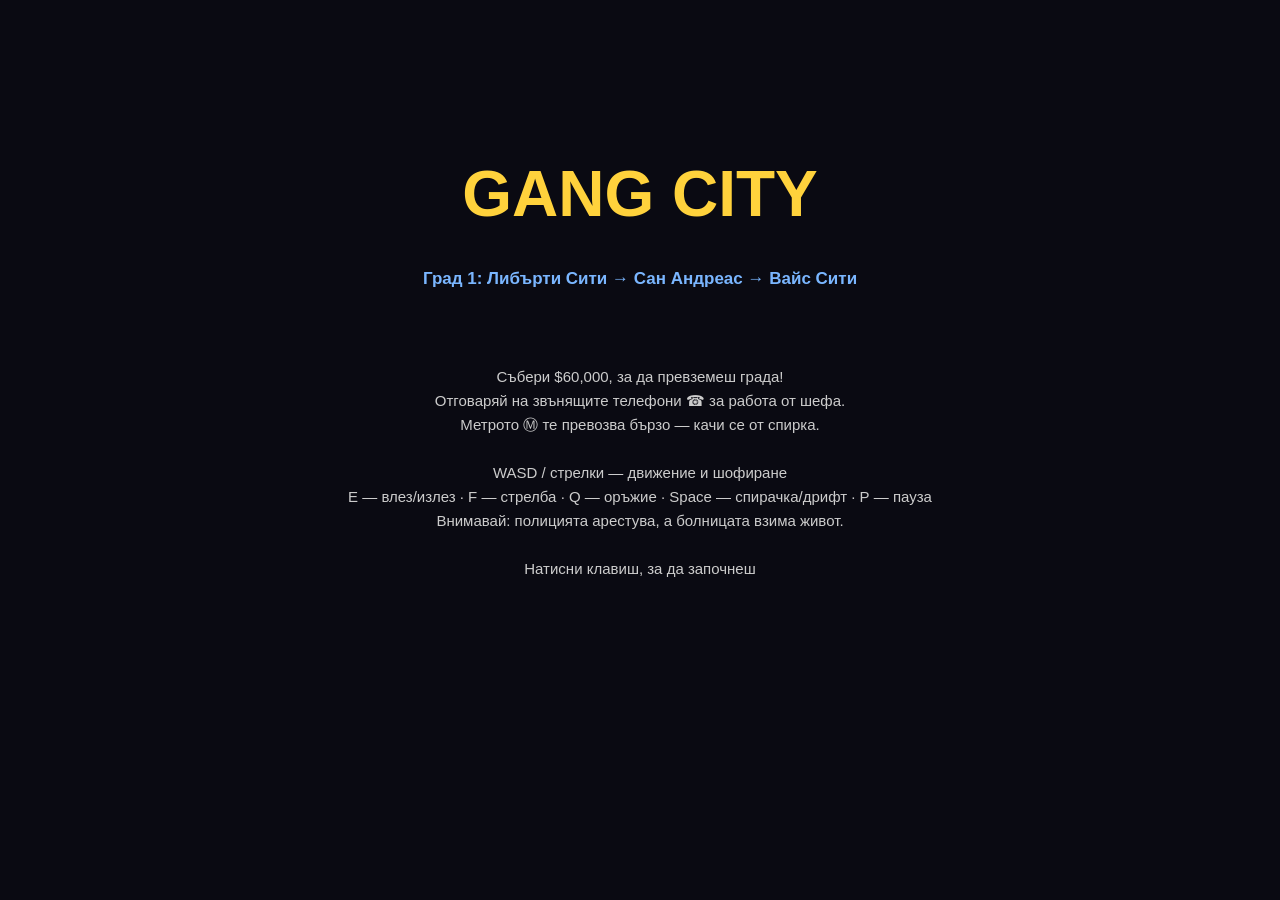
==== index.html @ 519e1910 "Add three cities, elevated metro with rideable trains, GitHub Pages deploy Cities now rotate like th" ====
<!DOCTYPE html>
<html lang="bg">
<head>
<meta charset="utf-8">
<meta http-equiv="refresh" content="0; url=web/">
<title>GangCity</title>
</head>
<body>
<p><a href="web/">Играй GangCity →</a></p>
</body>
</html>
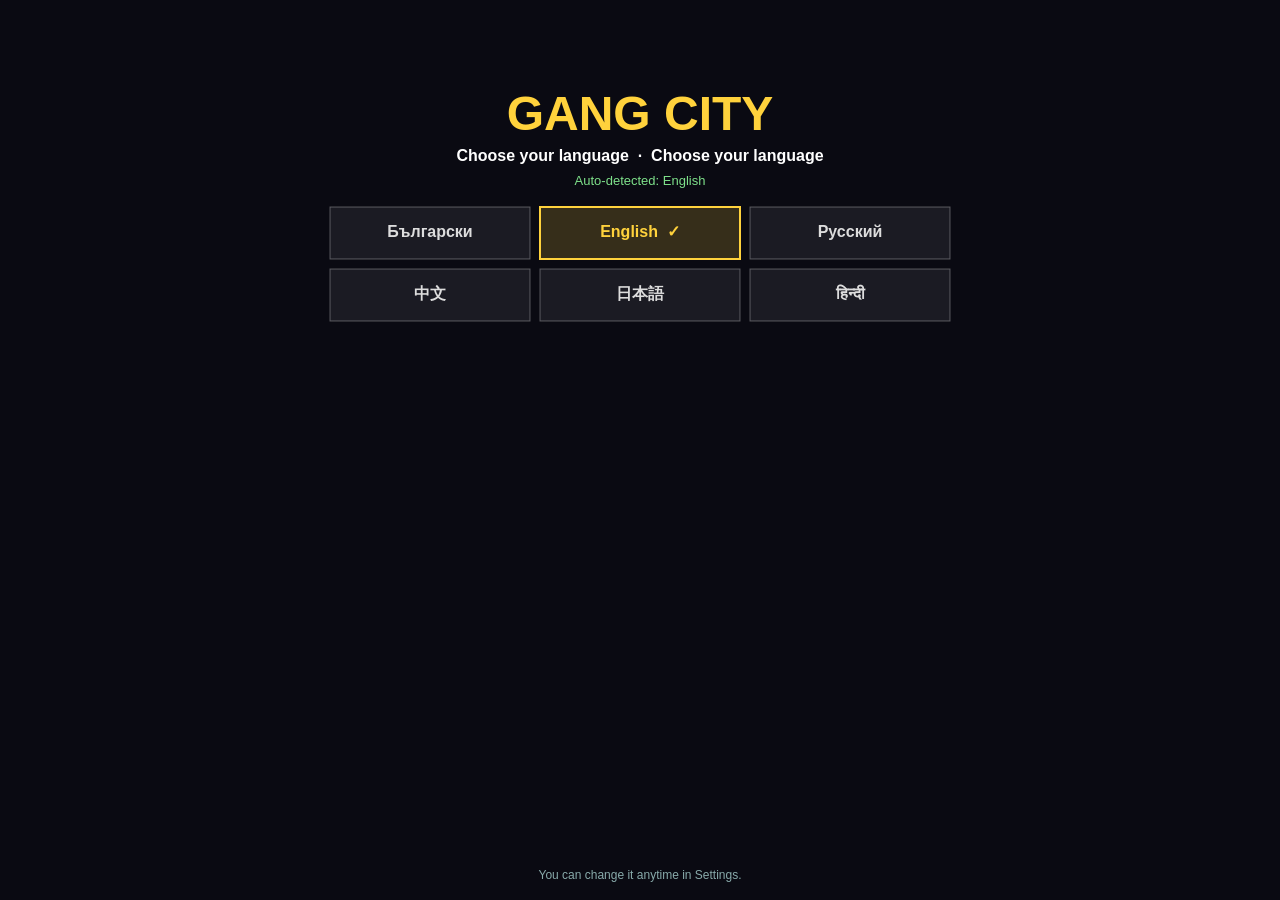
==== commit 05845fa3: "Официалният арт става икона: favicon + apple-touch за уеб, mipmap PNG-та за всички плътности и адапт" ====
--- a/index.html
+++ b/index.html
@@ -1,6 +1,7 @@
 <!DOCTYPE html>
 <html lang="bg">
 <head>
+<link rel="icon" type="image/png" href="web/favicon.png">
 <meta charset="utf-8">
 <meta http-equiv="refresh" content="0; url=web/">
 <title>GangCity</title>
